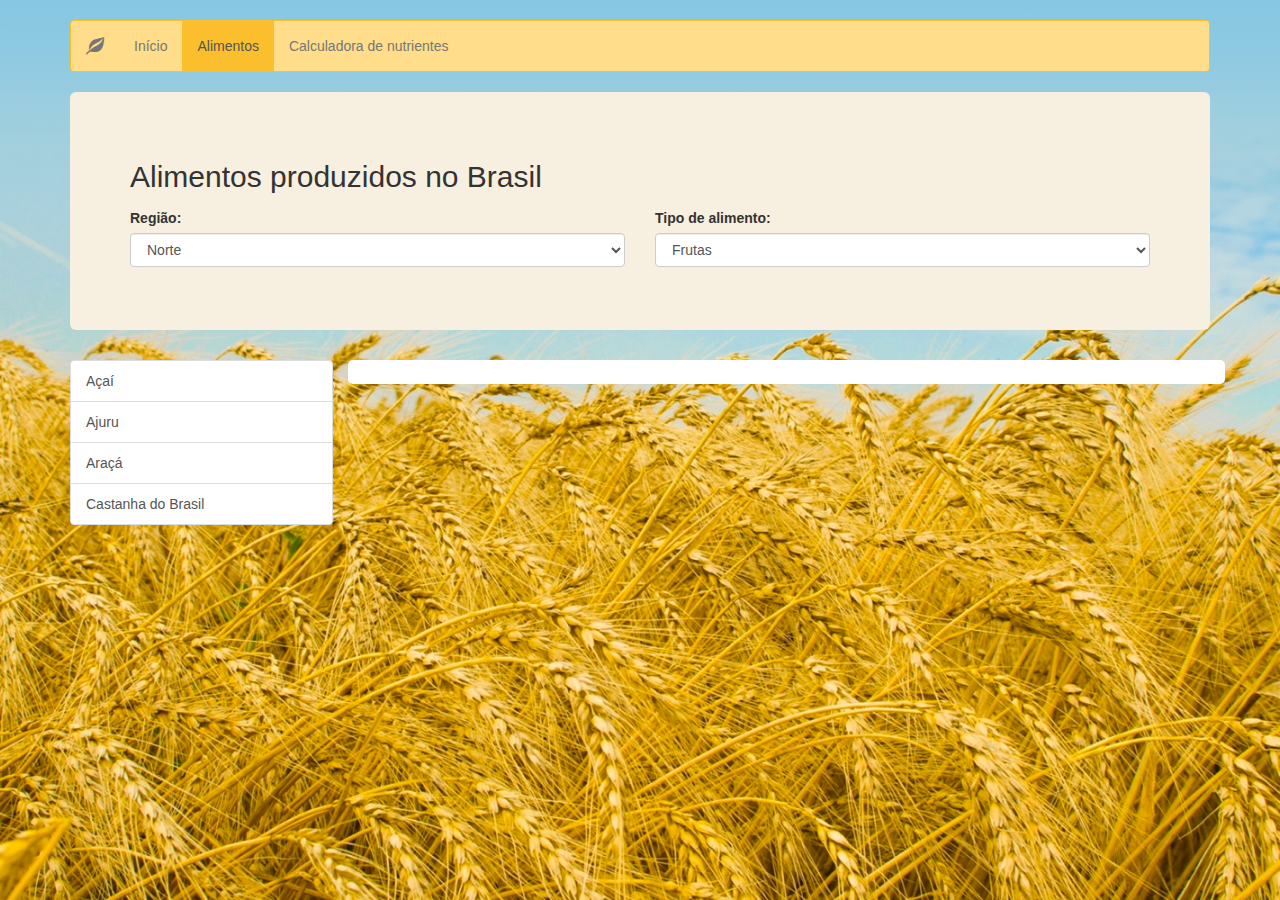
==== alimentos.html @ a17764c5 "merge" ====
<!DOCTYPE html>
<html>
  <head>
    <meta charset="utf-8">
    <meta http-equiv="X-UA-Compatible" content="IE=edge">
    <meta name="viewport" content="width=device-width, initial-scale=1">
    <!-- The above 3 meta tags *must* come first in the head; any other head content must come *after* these tags -->
    <title>IHC</title>
    <!-- Bootstrap -->
    <link href="css/bootstrap.min.css" rel="stylesheet">
    <!-- Custom -->
    <link href="css/theme.css" rel="stylesheet">
    <!-- HTML5 shim and Respond.js for IE8 support of HTML5 elements and media queries -->
    <!-- WARNING: Respond.js doesn't work if you view the page via file:// -->
    <!--[if lt IE 9]>
      <script src="https://oss.maxcdn.com/html5shiv/3.7.3/html5shiv.min.js"></script>
      <script src="https://oss.maxcdn.com/respond/1.4.2/respond.min.js"></script>
    <![endif]-->
  </head>
  <body>
    <div class="container">
      <!-- Static navbar -->
      <nav class="navbar navbar-default">
        <div class="container-fluid">
          <div class="navbar-header">
            <button type="button" class="navbar-toggle collapsed" data-toggle="collapse" data-target="#navbar" aria-expanded="false" aria-controls="navbar">
              <span class="sr-only">Toggle navigation</span>
              <span class="icon-bar"></span>
              <span class="icon-bar"></span>
              <span class="icon-bar"></span>
            </button>
            <a class="navbar-brand" href="index.html"><span class="glyphicon glyphicon-leaf" aria-hidden="true"></span></a>
          </div>
          <div id="navbar" class="navbar-collapse collapse">
            <ul class="nav navbar-nav">
              <li><a href="index.html">Início</a></li>
              <li class="active"><a href="alimentos.html">Alimentos</a></li>
              <li><a class="active" href="calculadora.html">Calculadora de nutrientes</a></li>
            </ul>
          </div>
        </div>
      </nav>
      <div class="jumbotron">
        <h2>Alimentos produzidos no Brasil</h2>
        <p></p>
        <div class="row">
          <div class="col-md-6">
            <div class="form-group">
              <label for="regiao">Região:</label>
              <select class="form-control" id="regiao">
                <option value="norte">Norte</option>
                <option value="nordeste">Nordeste</option>
                <option value="sudeste">Sudeste</option>
                <option value="sul">Sul</option>
                <option value="centrooeste">Centro Oeste</option>
              </select>
            </div>
          </div>
          <div class="col-md-6">
            <div class="form-group">
              <label for="tipo">Tipo de alimento:</label>
              <select class="form-control" id="tipo">
                <option value="frutas">Frutas</option>
                <option value="hortaliças">Hotaliças</option>
                <option value="leguminosas">Leguminosas</option>
                <option value="tuberculos">Tubérculos</option>
              </select>
            </div>
          </div>
        </div>
      </div>
      <div id="list-container">
        <div class="row">
          <div class="col-md-3">
            <div class="list-group scrollable-list" id="lista">
            </div>
          </div>
          <div class="col-md-9 table-responsive">
            <h2 id="nome"></h2>
            <h4 id="origem"></h4>
            <p id="descricao"></p>
            <table id="informacao-nutricional" class="table">
              <tr>
                <th colspan="13">Análise química em g/100g</th>
              </tr>
              <tr>
                <td>Eng</td>
                <td>Ptn</td>
                <td>Lip</td>
                <td>Carb</td>
                <td>Fib</td>
                <td>Cál</td>
                <td>Fós</td>
                <td>Fer</td>
                <td>Ret</td>
                <td>Vit B1</td>
                <td>Vit B2</td>
                <td>Ncn</td>
                <td>Vit C</td>
              </tr>
              <tr>
                <td id="energia"></td>
                <td id="ptn"></td>
                <td id="lip"></td>
                <td id="carb"></td>
                <td id="fibra"></td>
                <td id="calcio"></td>
                <td id="fosforo"></td>
                <td id="ferro"></td>
                <td id="retinol"></td>
                <td id="b1"></td>
                <td id="b2"></td>
                <td id="niacina"></td>
                <td id="c"></td>
              </tr>
            </table>

            <table class="table table-condensed" id="legenda">
              <tr>
                <th colspan="2">Legenda</th>
              </tr>
              <tr>
                <td>Eng</td><td>Energia (kcal)</td>
              </tr>
              <tr>
                <td>Ptn</td><td>Proteínas (g)</td>
              </tr>
              <tr>
                <td>Lip</td><td>Lipídios (g)</td>
              </tr>
              <tr>
                <td>Carb</td><td>Carboidratos (g)</td>
              </tr>
              <tr>
                <td>Fib</td><td>Fibras (g)</td>
              </tr>
              <tr>
                <td>Cál</td><td>Cálcio (mg)</td>
              </tr>
              <tr>
                <td>Fós</td><td>Fósforo (mg)</td>
              </tr>
              <tr>
                <td>Fer</td><td>Ferro (mg)</td>
              </tr>
              <tr>
                <td>Ret</td><td>Retinol (mcg)</td>
              </tr>
              <tr>
                <td>Vit B1</td><td>Vitamina B1 (mg)</td>
              </tr>
              <tr>
                <td>Vit B2</td><td>Vitamina B2 (mg)</td>
              </tr>
              <tr>
                <td>Ncn</td><td>Niacina (mg)</td>
              </tr>
              <tr>
                <td>Vit C</td><td>Vitamina C (mg)</td>
              </tr>
            </table>
          </div>
        </div>
      </div>
    </div>

    <!-- jQuery (necessary for Bootstrap's JavaScript plugins) -->
    <script src="js/jquery.min.js"></script>
    <!-- Include all compiled plugins (below), or include individual files as needed -->
    <script src="js/bootstrap.min.js"></script>
    <!-- informações dos alimentos -->
    <script src="js/alimentos.js"></script>
    <!-- Custom -->
    <script src="js/main.js"></script>
  </body>
</html>
---- css/theme.css ----
/* CSS aqui. */

body {
  padding-top: 20px;
  padding-bottom: 20px;
  background: #8ac7e2 url('../images/bg.png') no-repeat bottom center fixed;
  -webkit-background-size: cover;
  -moz-background-size: cover;
  -o-background-size: cover;
  background-size: cover;
}

.navbar {
  margin-bottom: 20px;
}

#informacao-nutricional, #legenda {
  display: none;
}

.jumbotron {
  background: #f7efdf;
}

.col-md-9 {
  background: rgba(255, 255, 255, 1);
  border-radius: 5px;
  border: 2px solid #fff;
}

.navbar-default {
  background-color: #ffdd8a;
  border-color: #fbbf2e;
}
.navbar-default .navbar-nav>.active>a, .navbar-default .navbar-nav>.active>a:focus, .navbar-default .navbar-nav>.active>a:hover {
  background-color: #fbbf2e;
}

#legenda {
  max-width: 200px;
  font-size: smaller;
}

.scrollable-list{
	height: auto;
    max-height: 60vh;
    overflow-x: hidden;
}
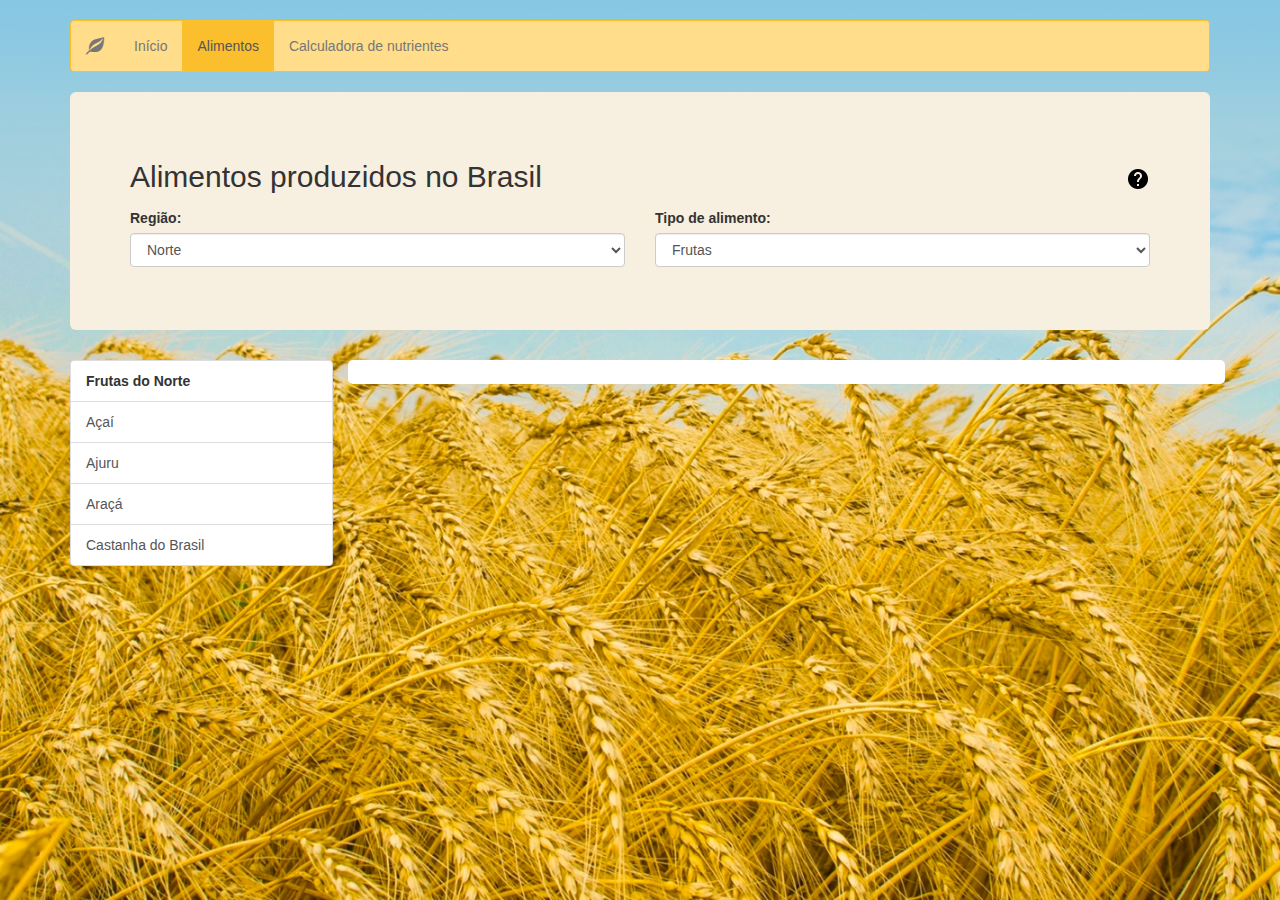
==== commit 963af16a: "Texto da Lista e Tooltip" ====
--- a/alimentos.html
+++ b/alimentos.html
@@ -1,176 +1,182 @@
 <!DOCTYPE html>
 <html>
-  <head>
-    <meta charset="utf-8">
-    <meta http-equiv="X-UA-Compatible" content="IE=edge">
-    <meta name="viewport" content="width=device-width, initial-scale=1">
-    <!-- The above 3 meta tags *must* come first in the head; any other head content must come *after* these tags -->
-    <title>IHC</title>
-    <!-- Bootstrap -->
-    <link href="css/bootstrap.min.css" rel="stylesheet">
-    <!-- Custom -->
-    <link href="css/theme.css" rel="stylesheet">
-    <!-- HTML5 shim and Respond.js for IE8 support of HTML5 elements and media queries -->
-    <!-- WARNING: Respond.js doesn't work if you view the page via file:// -->
+<head>
+  <meta charset="utf-8">
+  <meta http-equiv="X-UA-Compatible" content="IE=edge">
+  <meta name="viewport" content="width=device-width, initial-scale=1">
+  <!-- The above 3 meta tags *must* come first in the head; any other head content must come *after* these tags -->
+  <title>NutriCalc</title>
+  <!-- Bootstrap -->
+  <link href="css/bootstrap.min.css" rel="stylesheet">
+  <!-- Custom -->
+  <link href="css/theme.css" rel="stylesheet">
+  <!-- HTML5 shim and Respond.js for IE8 support of HTML5 elements and media queries -->
+  <!-- WARNING: Respond.js doesn't work if you view the page via file:// -->
     <!--[if lt IE 9]>
       <script src="https://oss.maxcdn.com/html5shiv/3.7.3/html5shiv.min.js"></script>
       <script src="https://oss.maxcdn.com/respond/1.4.2/respond.min.js"></script>
-    <![endif]-->
-  </head>
-  <body>
-    <div class="container">
-      <!-- Static navbar -->
-      <nav class="navbar navbar-default">
-        <div class="container-fluid">
-          <div class="navbar-header">
-            <button type="button" class="navbar-toggle collapsed" data-toggle="collapse" data-target="#navbar" aria-expanded="false" aria-controls="navbar">
-              <span class="sr-only">Toggle navigation</span>
-              <span class="icon-bar"></span>
-              <span class="icon-bar"></span>
-              <span class="icon-bar"></span>
-            </button>
-            <a class="navbar-brand" href="index.html"><span class="glyphicon glyphicon-leaf" aria-hidden="true"></span></a>
+      <![endif]-->
+    </head>
+    <body>
+      <div class="container">
+        <!-- Static navbar -->
+        <nav class="navbar navbar-default">
+          <div class="container-fluid">
+            <div class="navbar-header">
+              <button type="button" class="navbar-toggle collapsed" data-toggle="collapse" data-target="#navbar" aria-expanded="false" aria-controls="navbar">
+                <span class="sr-only">Toggle navigation</span>
+                <span class="icon-bar"></span>
+                <span class="icon-bar"></span>
+                <span class="icon-bar"></span>
+              </button>
+              <a class="navbar-brand" href="index.html"><span class="glyphicon glyphicon-leaf" aria-hidden="true"></span></a>
+            </div>
+            <div id="navbar" class="navbar-collapse collapse">
+              <ul class="nav navbar-nav">
+                <li><a href="index.html">Início</a></li>
+                <li class="active"><a href="alimentos.html">Alimentos</a></li>
+                <li><a class="active" href="calculadora.html">Calculadora de nutrientes</a></li>
+              </ul>
+            </div>
           </div>
-          <div id="navbar" class="navbar-collapse collapse">
-            <ul class="nav navbar-nav">
-              <li><a href="index.html">Início</a></li>
-              <li class="active"><a href="alimentos.html">Alimentos</a></li>
-              <li><a class="active" href="calculadora.html">Calculadora de nutrientes</a></li>
-            </ul>
+        </nav>
+        <div class="jumbotron">
+        <h2>Alimentos produzidos no Brasil <a href="#" data-toggle="tooltip" data-placement="left" title="Primeiro selecione a Região desejada e em seguida o Tipo de Alimento para exibição." id="helpIcon"><img src="images/help.png"></a></h2>
+          <p></p>
+          <div class="row">
+            <div class="col-md-6">
+              <div class="form-group">
+                <label for="regiao">Região:</label>
+                <select class="form-control" id="regiao">
+                  <option value="norte">Norte</option>
+                  <option value="nordeste">Nordeste</option>
+                  <option value="sudeste">Sudeste</option>
+                  <option value="sul">Sul</option>
+                  <option value="centrooeste">Centro Oeste</option>
+                </select>
+              </div>
+            </div>
+            <div class="col-md-6">
+              <div class="form-group">
+                <label for="tipo">Tipo de alimento:</label>
+                <select class="form-control" id="tipo">
+                  <option value="frutas">Frutas</option>
+                  <option value="hortaliças">Hortaliças</option>
+                  <option value="leguminosas">Leguminosas</option>
+                  <option value="tuberculos">Tubérculos</option>
+                </select>
+              </div>
+            </div>
           </div>
         </div>
-      </nav>
-      <div class="jumbotron">
-        <h2>Alimentos produzidos no Brasil</h2>
-        <p></p>
-        <div class="row">
-          <div class="col-md-6">
-            <div class="form-group">
-              <label for="regiao">Região:</label>
-              <select class="form-control" id="regiao">
-                <option value="norte">Norte</option>
-                <option value="nordeste">Nordeste</option>
-                <option value="sudeste">Sudeste</option>
-                <option value="sul">Sul</option>
-                <option value="centrooeste">Centro Oeste</option>
-              </select>
+        <div id="list-container">
+          <div class="row">
+            <div class="col-md-3">
+              <div class="list-group scrollable-list" id="lista">
+              </div>
             </div>
-          </div>
-          <div class="col-md-6">
-            <div class="form-group">
-              <label for="tipo">Tipo de alimento:</label>
-              <select class="form-control" id="tipo">
-                <option value="frutas">Frutas</option>
-                <option value="hortaliças">Hotaliças</option>
-                <option value="leguminosas">Leguminosas</option>
-                <option value="tuberculos">Tubérculos</option>
-              </select>
+            <div class="col-md-9 table-responsive">
+              <h2 id="nome"></h2>
+              <h4 id="origem"></h4>
+              <p id="descricao"></p>
+              <table id="informacao-nutricional" class="table">
+                <tr>
+                  <th colspan="13">Análise química em g/100g</th>
+                </tr>
+                <tr>
+                  <td>Eng</td>
+                  <td>Ptn</td>
+                  <td>Lip</td>
+                  <td>Carb</td>
+                  <td>Fib</td>
+                  <td>Cál</td>
+                  <td>Fós</td>
+                  <td>Fer</td>
+                  <td>Ret</td>
+                  <td>Vit B1</td>
+                  <td>Vit B2</td>
+                  <td>Ncn</td>
+                  <td>Vit C</td>
+                </tr>
+                <tr>
+                  <td id="energia"></td>
+                  <td id="ptn"></td>
+                  <td id="lip"></td>
+                  <td id="carb"></td>
+                  <td id="fibra"></td>
+                  <td id="calcio"></td>
+                  <td id="fosforo"></td>
+                  <td id="ferro"></td>
+                  <td id="retinol"></td>
+                  <td id="b1"></td>
+                  <td id="b2"></td>
+                  <td id="niacina"></td>
+                  <td id="c"></td>
+                </tr>
+              </table>
+
+              <table class="table table-condensed" id="legenda">
+                <tr>
+                  <th colspan="2">Legenda</th>
+                </tr>
+                <tr>
+                  <td>Eng</td><td>Energia (kcal)</td>
+                </tr>
+                <tr>
+                  <td>Ptn</td><td>Proteínas (g)</td>
+                </tr>
+                <tr>
+                  <td>Lip</td><td>Lipídios (g)</td>
+                </tr>
+                <tr>
+                  <td>Carb</td><td>Carboidratos (g)</td>
+                </tr>
+                <tr>
+                  <td>Fib</td><td>Fibras (g)</td>
+                </tr>
+                <tr>
+                  <td>Cál</td><td>Cálcio (mg)</td>
+                </tr>
+                <tr>
+                  <td>Fós</td><td>Fósforo (mg)</td>
+                </tr>
+                <tr>
+                  <td>Fer</td><td>Ferro (mg)</td>
+                </tr>
+                <tr>
+                  <td>Ret</td><td>Retinol (mcg)</td>
+                </tr>
+                <tr>
+                  <td>Vit B1</td><td>Vitamina B1 (mg)</td>
+                </tr>
+                <tr>
+                  <td>Vit B2</td><td>Vitamina B2 (mg)</td>
+                </tr>
+                <tr>
+                  <td>Ncn</td><td>Niacina (mg)</td>
+                </tr>
+                <tr>
+                  <td>Vit C</td><td>Vitamina C (mg)</td>
+                </tr>
+              </table>
             </div>
           </div>
         </div>
       </div>
-      <div id="list-container">
-        <div class="row">
-          <div class="col-md-3">
-            <div class="list-group scrollable-list" id="lista">
-            </div>
-          </div>
-          <div class="col-md-9 table-responsive">
-            <h2 id="nome"></h2>
-            <h4 id="origem"></h4>
-            <p id="descricao"></p>
-            <table id="informacao-nutricional" class="table">
-              <tr>
-                <th colspan="13">Análise química em g/100g</th>
-              </tr>
-              <tr>
-                <td>Eng</td>
-                <td>Ptn</td>
-                <td>Lip</td>
-                <td>Carb</td>
-                <td>Fib</td>
-                <td>Cál</td>
-                <td>Fós</td>
-                <td>Fer</td>
-                <td>Ret</td>
-                <td>Vit B1</td>
-                <td>Vit B2</td>
-                <td>Ncn</td>
-                <td>Vit C</td>
-              </tr>
-              <tr>
-                <td id="energia"></td>
-                <td id="ptn"></td>
-                <td id="lip"></td>
-                <td id="carb"></td>
-                <td id="fibra"></td>
-                <td id="calcio"></td>
-                <td id="fosforo"></td>
-                <td id="ferro"></td>
-                <td id="retinol"></td>
-                <td id="b1"></td>
-                <td id="b2"></td>
-                <td id="niacina"></td>
-                <td id="c"></td>
-              </tr>
-            </table>
 
-            <table class="table table-condensed" id="legenda">
-              <tr>
-                <th colspan="2">Legenda</th>
-              </tr>
-              <tr>
-                <td>Eng</td><td>Energia (kcal)</td>
-              </tr>
-              <tr>
-                <td>Ptn</td><td>Proteínas (g)</td>
-              </tr>
-              <tr>
-                <td>Lip</td><td>Lipídios (g)</td>
-              </tr>
-              <tr>
-                <td>Carb</td><td>Carboidratos (g)</td>
-              </tr>
-              <tr>
-                <td>Fib</td><td>Fibras (g)</td>
-              </tr>
-              <tr>
-                <td>Cál</td><td>Cálcio (mg)</td>
-              </tr>
-              <tr>
-                <td>Fós</td><td>Fósforo (mg)</td>
-              </tr>
-              <tr>
-                <td>Fer</td><td>Ferro (mg)</td>
-              </tr>
-              <tr>
-                <td>Ret</td><td>Retinol (mcg)</td>
-              </tr>
-              <tr>
-                <td>Vit B1</td><td>Vitamina B1 (mg)</td>
-              </tr>
-              <tr>
-                <td>Vit B2</td><td>Vitamina B2 (mg)</td>
-              </tr>
-              <tr>
-                <td>Ncn</td><td>Niacina (mg)</td>
-              </tr>
-              <tr>
-                <td>Vit C</td><td>Vitamina C (mg)</td>
-              </tr>
-            </table>
-          </div>
-        </div>
-      </div>
-    </div>
+      <!-- jQuery (necessary for Bootstrap's JavaScript plugins) -->
+      <script src="js/jquery.min.js"></script>
+      <!-- Include all compiled plugins (below), or include individual files as needed -->
+      <script src="js/bootstrap.min.js"></script>
+      <!-- informações dos alimentos -->
+      <script src="js/alimentos.js"></script>
+      <!-- Custom -->
+      <script src="js/main.js"></script>
+      <script>
+        $(document).ready(function(){
+          $('[data-toggle="tooltip"]').tooltip(); 
+        });
+      </script>
 
-    <!-- jQuery (necessary for Bootstrap's JavaScript plugins) -->
-    <script src="js/jquery.min.js"></script>
-    <!-- Include all compiled plugins (below), or include individual files as needed -->
-    <script src="js/bootstrap.min.js"></script>
-    <!-- informações dos alimentos -->
-    <script src="js/alimentos.js"></script>
-    <!-- Custom -->
-    <script src="js/main.js"></script>
-  </body>
-</html>
+    </body>
+    </html>
--- a/css/theme.css
+++ b/css/theme.css
@@ -46,3 +46,12 @@
     max-height: 60vh;
     overflow-x: hidden;
 }
+
+#helpIcon{
+  float: right;
+}
+
+.tooltip{
+  font-size: 15px !important;
+  background: #000 !important;
+}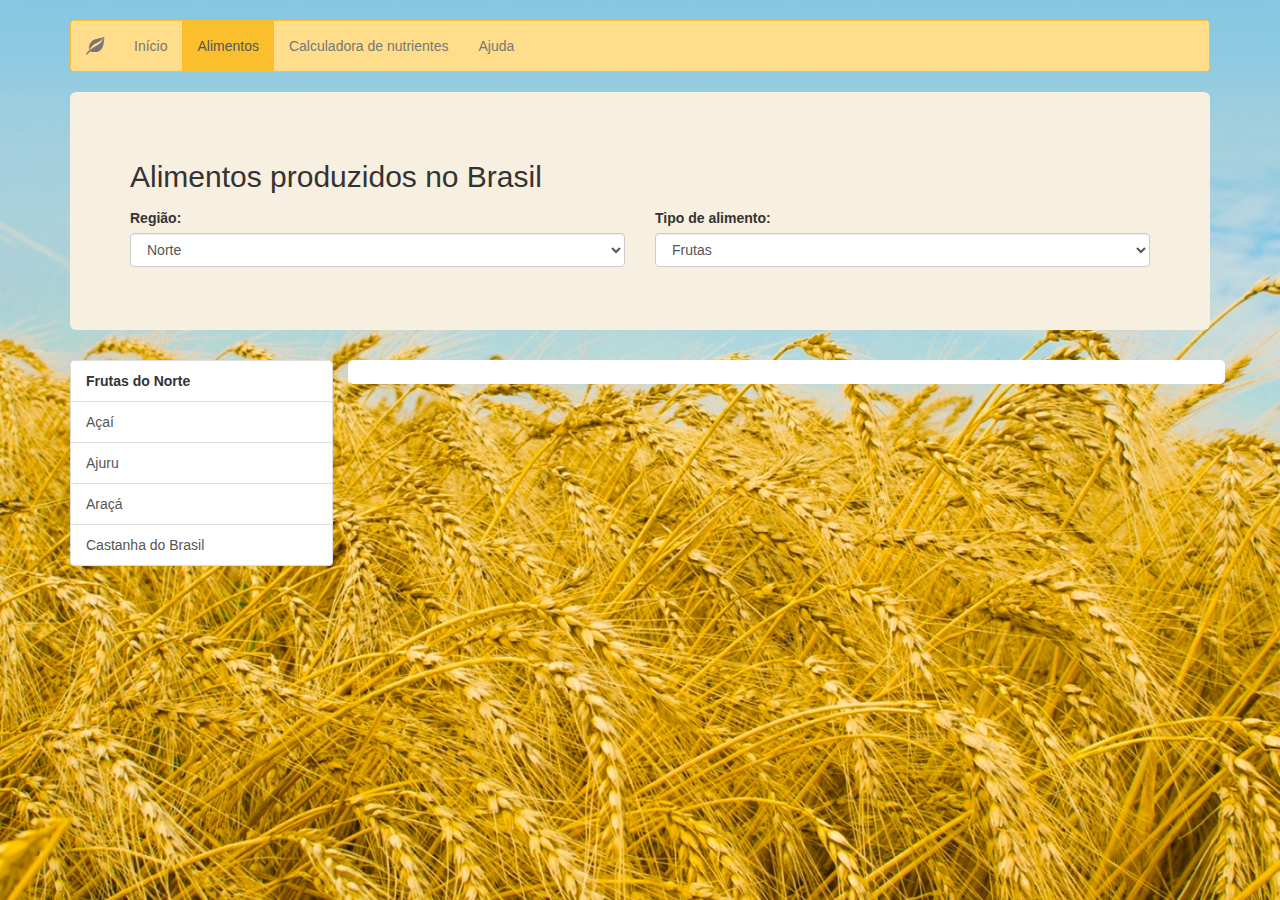
==== commit 1760d344: "help" ====
--- a/alimentos.html
+++ b/alimentos.html
@@ -1,182 +1,196 @@
 <!DOCTYPE html>
 <html>
-<head>
-  <meta charset="utf-8">
-  <meta http-equiv="X-UA-Compatible" content="IE=edge">
-  <meta name="viewport" content="width=device-width, initial-scale=1">
-  <!-- The above 3 meta tags *must* come first in the head; any other head content must come *after* these tags -->
-  <title>NutriCalc</title>
-  <!-- Bootstrap -->
-  <link href="css/bootstrap.min.css" rel="stylesheet">
-  <!-- Custom -->
-  <link href="css/theme.css" rel="stylesheet">
-  <!-- HTML5 shim and Respond.js for IE8 support of HTML5 elements and media queries -->
-  <!-- WARNING: Respond.js doesn't work if you view the page via file:// -->
+  <head>
+    <meta charset="utf-8">
+    <meta http-equiv="X-UA-Compatible" content="IE=edge">
+    <meta name="viewport" content="width=device-width, initial-scale=1">
+    <!-- The above 3 meta tags *must* come first in the head; any other head content must come *after* these tags -->
+    <title>NutriCalc</title>
+    <!-- Bootstrap -->
+    <link href="css/bootstrap.min.css" rel="stylesheet">
+    <!-- Custom -->
+    <link href="css/theme.css" rel="stylesheet">
+    <!-- HTML5 shim and Respond.js for IE8 support of HTML5 elements and media queries -->
+    <!-- WARNING: Respond.js doesn't work if you view the page via file:// -->
     <!--[if lt IE 9]>
       <script src="https://oss.maxcdn.com/html5shiv/3.7.3/html5shiv.min.js"></script>
       <script src="https://oss.maxcdn.com/respond/1.4.2/respond.min.js"></script>
-      <![endif]-->
-    </head>
-    <body>
-      <div class="container">
-        <!-- Static navbar -->
-        <nav class="navbar navbar-default">
-          <div class="container-fluid">
-            <div class="navbar-header">
-              <button type="button" class="navbar-toggle collapsed" data-toggle="collapse" data-target="#navbar" aria-expanded="false" aria-controls="navbar">
-                <span class="sr-only">Toggle navigation</span>
-                <span class="icon-bar"></span>
-                <span class="icon-bar"></span>
-                <span class="icon-bar"></span>
-              </button>
-              <a class="navbar-brand" href="index.html"><span class="glyphicon glyphicon-leaf" aria-hidden="true"></span></a>
-            </div>
-            <div id="navbar" class="navbar-collapse collapse">
-              <ul class="nav navbar-nav">
-                <li><a href="index.html">Início</a></li>
-                <li class="active"><a href="alimentos.html">Alimentos</a></li>
-                <li><a class="active" href="calculadora.html">Calculadora de nutrientes</a></li>
-              </ul>
+    <![endif]-->
+  </head>
+  <body>
+    <div class="container">
+      <!-- Static navbar -->
+      <nav class="navbar navbar-default">
+        <div class="container-fluid">
+          <div class="navbar-header">
+            <button type="button" class="navbar-toggle collapsed" data-toggle="collapse" data-target="#navbar" aria-expanded="false" aria-controls="navbar">
+              <span class="sr-only">Toggle navigation</span>
+              <span class="icon-bar"></span>
+              <span class="icon-bar"></span>
+              <span class="icon-bar"></span>
+            </button>
+            <a class="navbar-brand" href="index.html"><span class="glyphicon glyphicon-leaf" aria-hidden="true"></span></a>
+          </div>
+          <div id="navbar" class="navbar-collapse collapse">
+            <ul class="nav navbar-nav">
+              <li><a href="index.html">Início</a></li>
+              <li class="active"><a href="alimentos.html">Alimentos</a></li>
+              <li><a class="active" href="calculadora.html">Calculadora de nutrientes</a></li>
+			  <li><a  href="#" data-toggle="modal" data-target="#myModal">Ajuda</a></li>
+            </ul>
+          </div>
+        </div>
+      </nav>
+      <div class="jumbotron">
+        <h2>Alimentos produzidos no Brasil</h2>
+        <p></p>
+        <div class="row">
+          <div class="col-md-6">
+            <div class="form-group">
+              <label for="regiao">Região:</label>
+              <select class="form-control" id="regiao">
+                <option value="norte">Norte</option>
+                <option value="nordeste">Nordeste</option>
+                <option value="sudeste">Sudeste</option>
+                <option value="sul">Sul</option>
+                <option value="centrooeste">Centro Oeste</option>
+              </select>
             </div>
           </div>
-        </nav>
-        <div class="jumbotron">
-        <h2>Alimentos produzidos no Brasil <a href="#" data-toggle="tooltip" data-placement="left" title="Primeiro selecione a Região desejada e em seguida o Tipo de Alimento para exibição." id="helpIcon"><img src="images/help.png"></a></h2>
-          <p></p>
-          <div class="row">
-            <div class="col-md-6">
-              <div class="form-group">
-                <label for="regiao">Região:</label>
-                <select class="form-control" id="regiao">
-                  <option value="norte">Norte</option>
-                  <option value="nordeste">Nordeste</option>
-                  <option value="sudeste">Sudeste</option>
-                  <option value="sul">Sul</option>
-                  <option value="centrooeste">Centro Oeste</option>
-                </select>
-              </div>
-            </div>
-            <div class="col-md-6">
-              <div class="form-group">
-                <label for="tipo">Tipo de alimento:</label>
-                <select class="form-control" id="tipo">
-                  <option value="frutas">Frutas</option>
-                  <option value="hortaliças">Hortaliças</option>
-                  <option value="leguminosas">Leguminosas</option>
-                  <option value="tuberculos">Tubérculos</option>
-                </select>
-              </div>
-            </div>
-          </div>
-        </div>
-        <div id="list-container">
-          <div class="row">
-            <div class="col-md-3">
-              <div class="list-group scrollable-list" id="lista">
-              </div>
-            </div>
-            <div class="col-md-9 table-responsive">
-              <h2 id="nome"></h2>
-              <h4 id="origem"></h4>
-              <p id="descricao"></p>
-              <table id="informacao-nutricional" class="table">
-                <tr>
-                  <th colspan="13">Análise química em g/100g</th>
-                </tr>
-                <tr>
-                  <td>Eng</td>
-                  <td>Ptn</td>
-                  <td>Lip</td>
-                  <td>Carb</td>
-                  <td>Fib</td>
-                  <td>Cál</td>
-                  <td>Fós</td>
-                  <td>Fer</td>
-                  <td>Ret</td>
-                  <td>Vit B1</td>
-                  <td>Vit B2</td>
-                  <td>Ncn</td>
-                  <td>Vit C</td>
-                </tr>
-                <tr>
-                  <td id="energia"></td>
-                  <td id="ptn"></td>
-                  <td id="lip"></td>
-                  <td id="carb"></td>
-                  <td id="fibra"></td>
-                  <td id="calcio"></td>
-                  <td id="fosforo"></td>
-                  <td id="ferro"></td>
-                  <td id="retinol"></td>
-                  <td id="b1"></td>
-                  <td id="b2"></td>
-                  <td id="niacina"></td>
-                  <td id="c"></td>
-                </tr>
-              </table>
-
-              <table class="table table-condensed" id="legenda">
-                <tr>
-                  <th colspan="2">Legenda</th>
-                </tr>
-                <tr>
-                  <td>Eng</td><td>Energia (kcal)</td>
-                </tr>
-                <tr>
-                  <td>Ptn</td><td>Proteínas (g)</td>
-                </tr>
-                <tr>
-                  <td>Lip</td><td>Lipídios (g)</td>
-                </tr>
-                <tr>
-                  <td>Carb</td><td>Carboidratos (g)</td>
-                </tr>
-                <tr>
-                  <td>Fib</td><td>Fibras (g)</td>
-                </tr>
-                <tr>
-                  <td>Cál</td><td>Cálcio (mg)</td>
-                </tr>
-                <tr>
-                  <td>Fós</td><td>Fósforo (mg)</td>
-                </tr>
-                <tr>
-                  <td>Fer</td><td>Ferro (mg)</td>
-                </tr>
-                <tr>
-                  <td>Ret</td><td>Retinol (mcg)</td>
-                </tr>
-                <tr>
-                  <td>Vit B1</td><td>Vitamina B1 (mg)</td>
-                </tr>
-                <tr>
-                  <td>Vit B2</td><td>Vitamina B2 (mg)</td>
-                </tr>
-                <tr>
-                  <td>Ncn</td><td>Niacina (mg)</td>
-                </tr>
-                <tr>
-                  <td>Vit C</td><td>Vitamina C (mg)</td>
-                </tr>
-              </table>
+          <div class="col-md-6">
+            <div class="form-group">
+              <label for="tipo">Tipo de alimento:</label>
+              <select class="form-control" id="tipo">
+                <option value="frutas">Frutas</option>
+                <option value="hortaliças">Hortaliças</option>
+                <option value="leguminosas">Leguminosas</option>
+                <option value="tuberculos">Tubérculos</option>
+              </select>
             </div>
           </div>
         </div>
       </div>
+      <div id="list-container">
+        <div class="row">
+          <div class="col-md-3">
+            <div class="list-group scrollable-list" id="lista">
+            </div>
+          </div>
+          <div class="col-md-9 table-responsive">
+            <h2 id="nome"></h2>
+            <h4 id="origem"></h4>
+            <p id="descricao"></p>
+            <table id="informacao-nutricional" class="table">
+              <tr>
+                <th colspan="13">Análise química em g/100g</th>
+              </tr>
+              <tr>
+                <td>Eng</td>
+                <td>Ptn</td>
+                <td>Lip</td>
+                <td>Carb</td>
+                <td>Fib</td>
+                <td>Cál</td>
+                <td>Fós</td>
+                <td>Fer</td>
+                <td>Ret</td>
+                <td>Vit B1</td>
+                <td>Vit B2</td>
+                <td>Ncn</td>
+                <td>Vit C</td>
+              </tr>
+              <tr>
+                <td id="energia"></td>
+                <td id="ptn"></td>
+                <td id="lip"></td>
+                <td id="carb"></td>
+                <td id="fibra"></td>
+                <td id="calcio"></td>
+                <td id="fosforo"></td>
+                <td id="ferro"></td>
+                <td id="retinol"></td>
+                <td id="b1"></td>
+                <td id="b2"></td>
+                <td id="niacina"></td>
+                <td id="c"></td>
+              </tr>
+            </table>
 
-      <!-- jQuery (necessary for Bootstrap's JavaScript plugins) -->
-      <script src="js/jquery.min.js"></script>
-      <!-- Include all compiled plugins (below), or include individual files as needed -->
-      <script src="js/bootstrap.min.js"></script>
-      <!-- informações dos alimentos -->
-      <script src="js/alimentos.js"></script>
-      <!-- Custom -->
-      <script src="js/main.js"></script>
-      <script>
-        $(document).ready(function(){
-          $('[data-toggle="tooltip"]').tooltip(); 
-        });
-      </script>
+            <table class="table table-condensed" id="legenda">
+              <tr>
+                <th colspan="2">Legenda</th>
+              </tr>
+              <tr>
+                <td>Eng</td><td>Energia (kcal)</td>
+              </tr>
+              <tr>
+                <td>Ptn</td><td>Proteínas (g)</td>
+              </tr>
+              <tr>
+                <td>Lip</td><td>Lipídios (g)</td>
+              </tr>
+              <tr>
+                <td>Carb</td><td>Carboidratos (g)</td>
+              </tr>
+              <tr>
+                <td>Fib</td><td>Fibras (g)</td>
+              </tr>
+              <tr>
+                <td>Cál</td><td>Cálcio (mg)</td>
+              </tr>
+              <tr>
+                <td>Fós</td><td>Fósforo (mg)</td>
+              </tr>
+              <tr>
+                <td>Fer</td><td>Ferro (mg)</td>
+              </tr>
+              <tr>
+                <td>Ret</td><td>Retinol (mcg)</td>
+              </tr>
+              <tr>
+                <td>Vit B1</td><td>Vitamina B1 (mg)</td>
+              </tr>
+              <tr>
+                <td>Vit B2</td><td>Vitamina B2 (mg)</td>
+              </tr>
+              <tr>
+                <td>Ncn</td><td>Niacina (mg)</td>
+              </tr>
+              <tr>
+                <td>Vit C</td><td>Vitamina C (mg)</td>
+              </tr>
+            </table>
+          </div>
+        </div>
+      </div>
+    </div>
+	<!-- Modal -->
+<div id="myModal" class="modal fade" role="dialog">
+  <div class="modal-dialog">
 
-    </body>
-    </html>
+    <!-- Modal content-->
+    <div class="modal-content">
+      <div class="modal-header">
+        <button type="button" class="close" data-dismiss="modal">&times;</button>
+        <h4 class="modal-title">Ajuda</h4>
+      </div>
+      <div class="modal-body">
+        <p>Algum texto explicando o contexto da pagina.</p>
+      </div>
+      <div class="modal-footer">
+        <button type="button" class="btn btn-default" data-dismiss="modal">Fechar</button>
+      </div>
+    </div>
+
+  </div>
+</div>
+    <!-- jQuery (necessary for Bootstrap's JavaScript plugins) -->
+    <script src="js/jquery.min.js"></script>
+    <!-- Include all compiled plugins (below), or include individual files as needed -->
+    <script src="js/bootstrap.min.js"></script>
+    <!-- informações dos alimentos -->
+    <script src="js/alimentos.js"></script>
+    <!-- Custom -->
+    <script src="js/main.js"></script>
+  </body>
+</html>
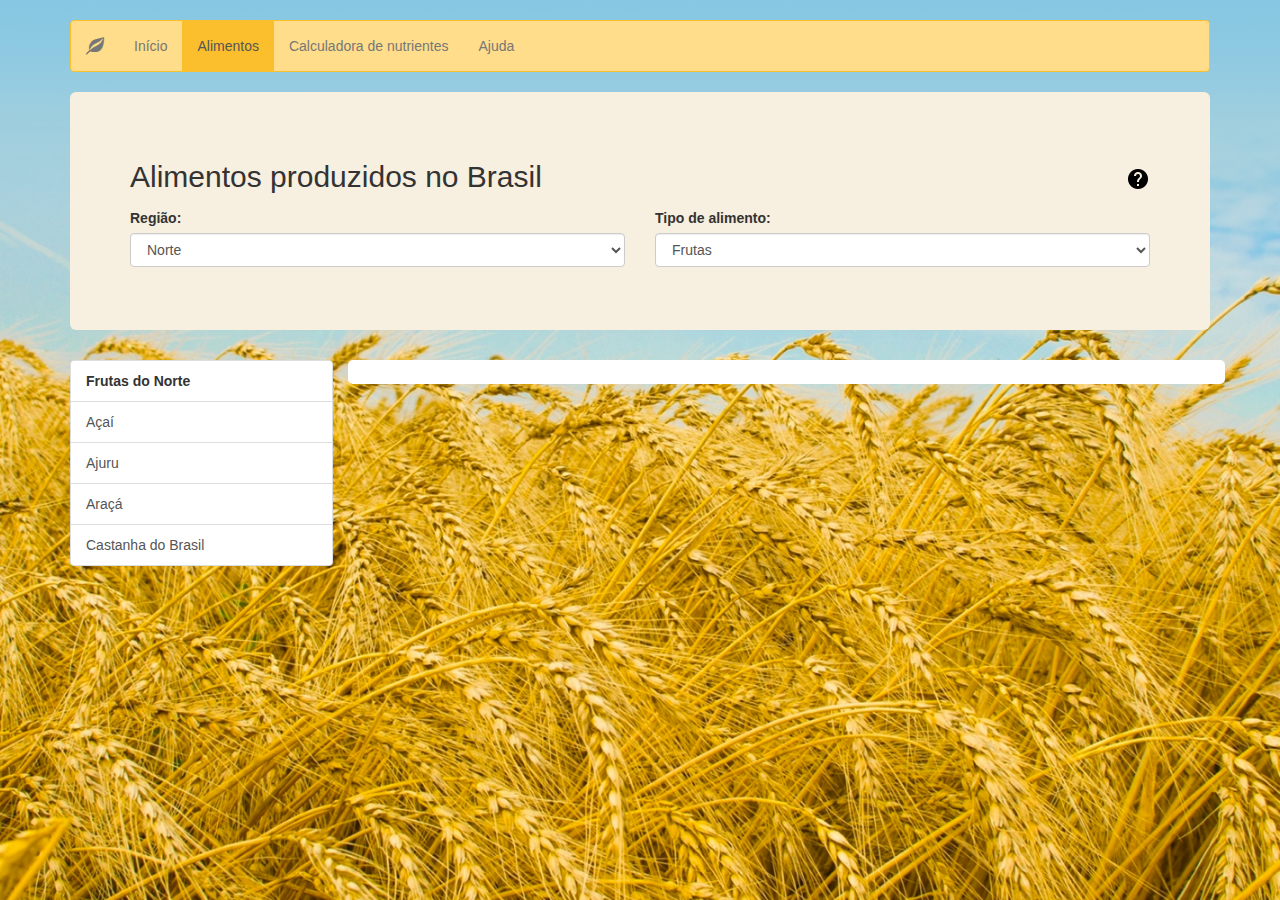
==== commit 2fb5ca31: "MERGE" ====
--- a/alimentos.html
+++ b/alimentos.html
@@ -1,168 +1,170 @@
 <!DOCTYPE html>
 <html>
-  <head>
-    <meta charset="utf-8">
-    <meta http-equiv="X-UA-Compatible" content="IE=edge">
-    <meta name="viewport" content="width=device-width, initial-scale=1">
-    <!-- The above 3 meta tags *must* come first in the head; any other head content must come *after* these tags -->
-    <title>NutriCalc</title>
-    <!-- Bootstrap -->
-    <link href="css/bootstrap.min.css" rel="stylesheet">
-    <!-- Custom -->
-    <link href="css/theme.css" rel="stylesheet">
-    <!-- HTML5 shim and Respond.js for IE8 support of HTML5 elements and media queries -->
-    <!-- WARNING: Respond.js doesn't work if you view the page via file:// -->
+<head>
+  <meta charset="utf-8">
+  <meta http-equiv="X-UA-Compatible" content="IE=edge">
+  <meta name="viewport" content="width=device-width, initial-scale=1">
+  <!-- The above 3 meta tags *must* come first in the head; any other head content must come *after* these tags -->
+  <title>NutriCalc</title>
+  <!-- Bootstrap -->
+  <link href="css/bootstrap.min.css" rel="stylesheet">
+  <!-- Custom -->
+  <link href="css/theme.css" rel="stylesheet">
+  <!-- HTML5 shim and Respond.js for IE8 support of HTML5 elements and media queries -->
+  <!-- WARNING: Respond.js doesn't work if you view the page via file:// -->
     <!--[if lt IE 9]>
       <script src="https://oss.maxcdn.com/html5shiv/3.7.3/html5shiv.min.js"></script>
       <script src="https://oss.maxcdn.com/respond/1.4.2/respond.min.js"></script>
-    <![endif]-->
-  </head>
-  <body>
-    <div class="container">
-      <!-- Static navbar -->
-      <nav class="navbar navbar-default">
-        <div class="container-fluid">
-          <div class="navbar-header">
-            <button type="button" class="navbar-toggle collapsed" data-toggle="collapse" data-target="#navbar" aria-expanded="false" aria-controls="navbar">
-              <span class="sr-only">Toggle navigation</span>
-              <span class="icon-bar"></span>
-              <span class="icon-bar"></span>
-              <span class="icon-bar"></span>
-            </button>
-            <a class="navbar-brand" href="index.html"><span class="glyphicon glyphicon-leaf" aria-hidden="true"></span></a>
+      <![endif]-->
+    </head>
+    <body>
+      <div class="container">
+        <!-- Static navbar -->
+        <nav class="navbar navbar-default">
+          <div class="container-fluid">
+            <div class="navbar-header">
+              <button type="button" class="navbar-toggle collapsed" data-toggle="collapse" data-target="#navbar" aria-expanded="false" aria-controls="navbar">
+                <span class="sr-only">Toggle navigation</span>
+                <span class="icon-bar"></span>
+                <span class="icon-bar"></span>
+                <span class="icon-bar"></span>
+              </button>
+              <a class="navbar-brand" href="index.html"><span class="glyphicon glyphicon-leaf" aria-hidden="true"></span></a>
+            </div>
+            <div id="navbar" class="navbar-collapse collapse">
+              <ul class="nav navbar-nav">
+                <li><a href="index.html">Início</a></li>
+                <li class="active"><a href="alimentos.html">Alimentos</a></li>
+                <li><a class="active" href="calculadora.html">Calculadora de nutrientes</a></li>
+				<li><a  href="#" data-toggle="modal" data-target="#myModal">Ajuda</a></li>
+              </ul>
+            </div>
           </div>
-          <div id="navbar" class="navbar-collapse collapse">
-            <ul class="nav navbar-nav">
-              <li><a href="index.html">Início</a></li>
-              <li class="active"><a href="alimentos.html">Alimentos</a></li>
-              <li><a class="active" href="calculadora.html">Calculadora de nutrientes</a></li>
-			  <li><a  href="#" data-toggle="modal" data-target="#myModal">Ajuda</a></li>
-            </ul>
+        </nav>
+        <div class="jumbotron">
+        <h2>Alimentos produzidos no Brasil <a href="#" data-toggle="tooltip" data-placement="left" title="Primeiro selecione a Região desejada e em seguida o Tipo de Alimento para exibição." id="helpIcon"><img src="images/help.png"></a></h2>
+          <p></p>
+          <div class="row">
+            <div class="col-md-6">
+              <div class="form-group">
+                <label for="regiao">Região:</label>
+                <select class="form-control" id="regiao">
+                  <option value="norte">Norte</option>
+                  <option value="nordeste">Nordeste</option>
+                  <option value="sudeste">Sudeste</option>
+                  <option value="sul">Sul</option>
+                  <option value="centrooeste">Centro Oeste</option>
+                </select>
+              </div>
+            </div>
+            <div class="col-md-6">
+              <div class="form-group">
+                <label for="tipo">Tipo de alimento:</label>
+                <select class="form-control" id="tipo">
+                  <option value="frutas">Frutas</option>
+                  <option value="hortaliças">Hortaliças</option>
+                  <option value="leguminosas">Leguminosas</option>
+                  <option value="tuberculos">Tubérculos</option>
+                </select>
+              </div>
+            </div>
           </div>
         </div>
-      </nav>
-      <div class="jumbotron">
-        <h2>Alimentos produzidos no Brasil</h2>
-        <p></p>
-        <div class="row">
-          <div class="col-md-6">
-            <div class="form-group">
-              <label for="regiao">Região:</label>
-              <select class="form-control" id="regiao">
-                <option value="norte">Norte</option>
-                <option value="nordeste">Nordeste</option>
-                <option value="sudeste">Sudeste</option>
-                <option value="sul">Sul</option>
-                <option value="centrooeste">Centro Oeste</option>
-              </select>
-            </div>
-          </div>
-          <div class="col-md-6">
-            <div class="form-group">
-              <label for="tipo">Tipo de alimento:</label>
-              <select class="form-control" id="tipo">
-                <option value="frutas">Frutas</option>
-                <option value="hortaliças">Hortaliças</option>
-                <option value="leguminosas">Leguminosas</option>
-                <option value="tuberculos">Tubérculos</option>
-              </select>
+        <div id="list-container">
+          <div class="row">
+            <div class="col-md-3">
+              <div class="list-group scrollable-list" id="lista">
+              </div>
+            </div>
+            <div class="col-md-9 table-responsive">
+              <h2 id="nome"></h2>
+              <h4 id="origem"></h4>
+              <p id="descricao"></p>
+              <table id="informacao-nutricional" class="table">
+                <tr>
+                  <th colspan="13">Análise química em g/100g</th>
+                </tr>
+                <tr>
+                  <td>Eng</td>
+                  <td>Ptn</td>
+                  <td>Lip</td>
+                  <td>Carb</td>
+                  <td>Fib</td>
+                  <td>Cál</td>
+                  <td>Fós</td>
+                  <td>Fer</td>
+                  <td>Ret</td>
+                  <td>Vit B1</td>
+                  <td>Vit B2</td>
+                  <td>Ncn</td>
+                  <td>Vit C</td>
+                </tr>
+                <tr>
+                  <td id="energia"></td>
+                  <td id="ptn"></td>
+                  <td id="lip"></td>
+                  <td id="carb"></td>
+                  <td id="fibra"></td>
+                  <td id="calcio"></td>
+                  <td id="fosforo"></td>
+                  <td id="ferro"></td>
+                  <td id="retinol"></td>
+                  <td id="b1"></td>
+                  <td id="b2"></td>
+                  <td id="niacina"></td>
+                  <td id="c"></td>
+                </tr>
+              </table>
+
+              <table class="table table-condensed" id="legenda">
+                <tr>
+                  <th colspan="2">Legenda</th>
+                </tr>
+                <tr>
+                  <td>Eng</td><td>Energia (kcal)</td>
+                </tr>
+                <tr>
+                  <td>Ptn</td><td>Proteínas (g)</td>
+                </tr>
+                <tr>
+                  <td>Lip</td><td>Lipídios (g)</td>
+                </tr>
+                <tr>
+                  <td>Carb</td><td>Carboidratos (g)</td>
+                </tr>
+                <tr>
+                  <td>Fib</td><td>Fibras (g)</td>
+                </tr>
+                <tr>
+                  <td>Cál</td><td>Cálcio (mg)</td>
+                </tr>
+                <tr>
+                  <td>Fós</td><td>Fósforo (mg)</td>
+                </tr>
+                <tr>
+                  <td>Fer</td><td>Ferro (mg)</td>
+                </tr>
+                <tr>
+                  <td>Ret</td><td>Retinol (mcg)</td>
+                </tr>
+                <tr>
+                  <td>Vit B1</td><td>Vitamina B1 (mg)</td>
+                </tr>
+                <tr>
+                  <td>Vit B2</td><td>Vitamina B2 (mg)</td>
+                </tr>
+                <tr>
+                  <td>Ncn</td><td>Niacina (mg)</td>
+                </tr>
+                <tr>
+                  <td>Vit C</td><td>Vitamina C (mg)</td>
+                </tr>
+              </table>
             </div>
           </div>
         </div>
       </div>
-      <div id="list-container">
-        <div class="row">
-          <div class="col-md-3">
-            <div class="list-group scrollable-list" id="lista">
-            </div>
-          </div>
-          <div class="col-md-9 table-responsive">
-            <h2 id="nome"></h2>
-            <h4 id="origem"></h4>
-            <p id="descricao"></p>
-            <table id="informacao-nutricional" class="table">
-              <tr>
-                <th colspan="13">Análise química em g/100g</th>
-              </tr>
-              <tr>
-                <td>Eng</td>
-                <td>Ptn</td>
-                <td>Lip</td>
-                <td>Carb</td>
-                <td>Fib</td>
-                <td>Cál</td>
-                <td>Fós</td>
-                <td>Fer</td>
-                <td>Ret</td>
-                <td>Vit B1</td>
-                <td>Vit B2</td>
-                <td>Ncn</td>
-                <td>Vit C</td>
-              </tr>
-              <tr>
-                <td id="energia"></td>
-                <td id="ptn"></td>
-                <td id="lip"></td>
-                <td id="carb"></td>
-                <td id="fibra"></td>
-                <td id="calcio"></td>
-                <td id="fosforo"></td>
-                <td id="ferro"></td>
-                <td id="retinol"></td>
-                <td id="b1"></td>
-                <td id="b2"></td>
-                <td id="niacina"></td>
-                <td id="c"></td>
-              </tr>
-            </table>
-
-            <table class="table table-condensed" id="legenda">
-              <tr>
-                <th colspan="2">Legenda</th>
-              </tr>
-              <tr>
-                <td>Eng</td><td>Energia (kcal)</td>
-              </tr>
-              <tr>
-                <td>Ptn</td><td>Proteínas (g)</td>
-              </tr>
-              <tr>
-                <td>Lip</td><td>Lipídios (g)</td>
-              </tr>
-              <tr>
-                <td>Carb</td><td>Carboidratos (g)</td>
-              </tr>
-              <tr>
-                <td>Fib</td><td>Fibras (g)</td>
-              </tr>
-              <tr>
-                <td>Cál</td><td>Cálcio (mg)</td>
-              </tr>
-              <tr>
-                <td>Fós</td><td>Fósforo (mg)</td>
-              </tr>
-              <tr>
-                <td>Fer</td><td>Ferro (mg)</td>
-              </tr>
-              <tr>
-                <td>Ret</td><td>Retinol (mcg)</td>
-              </tr>
-              <tr>
-                <td>Vit B1</td><td>Vitamina B1 (mg)</td>
-              </tr>
-              <tr>
-                <td>Vit B2</td><td>Vitamina B2 (mg)</td>
-              </tr>
-              <tr>
-                <td>Ncn</td><td>Niacina (mg)</td>
-              </tr>
-              <tr>
-                <td>Vit C</td><td>Vitamina C (mg)</td>
-              </tr>
-            </table>
-          </div>
-        </div>
-      </div>
+
     </div>
 	<!-- Modal -->
 <div id="myModal" class="modal fade" role="dialog">
@@ -184,13 +186,22 @@
 
   </div>
 </div>
-    <!-- jQuery (necessary for Bootstrap's JavaScript plugins) -->
-    <script src="js/jquery.min.js"></script>
-    <!-- Include all compiled plugins (below), or include individual files as needed -->
-    <script src="js/bootstrap.min.js"></script>
-    <!-- informações dos alimentos -->
-    <script src="js/alimentos.js"></script>
-    <!-- Custom -->
-    <script src="js/main.js"></script>
-  </body>
-</html>
+
+
+      <!-- jQuery (necessary for Bootstrap's JavaScript plugins) -->
+      <script src="js/jquery.min.js"></script>
+      <!-- Include all compiled plugins (below), or include individual files as needed -->
+      <script src="js/bootstrap.min.js"></script>
+      <!-- informações dos alimentos -->
+      <script src="js/alimentos.js"></script>
+      <!-- Custom -->
+      <script src="js/main.js"></script>
+      <script>
+        $(document).ready(function(){
+          $('[data-toggle="tooltip"]').tooltip(); 
+        });
+      </script>
+
+    </body>
+    </html>
+
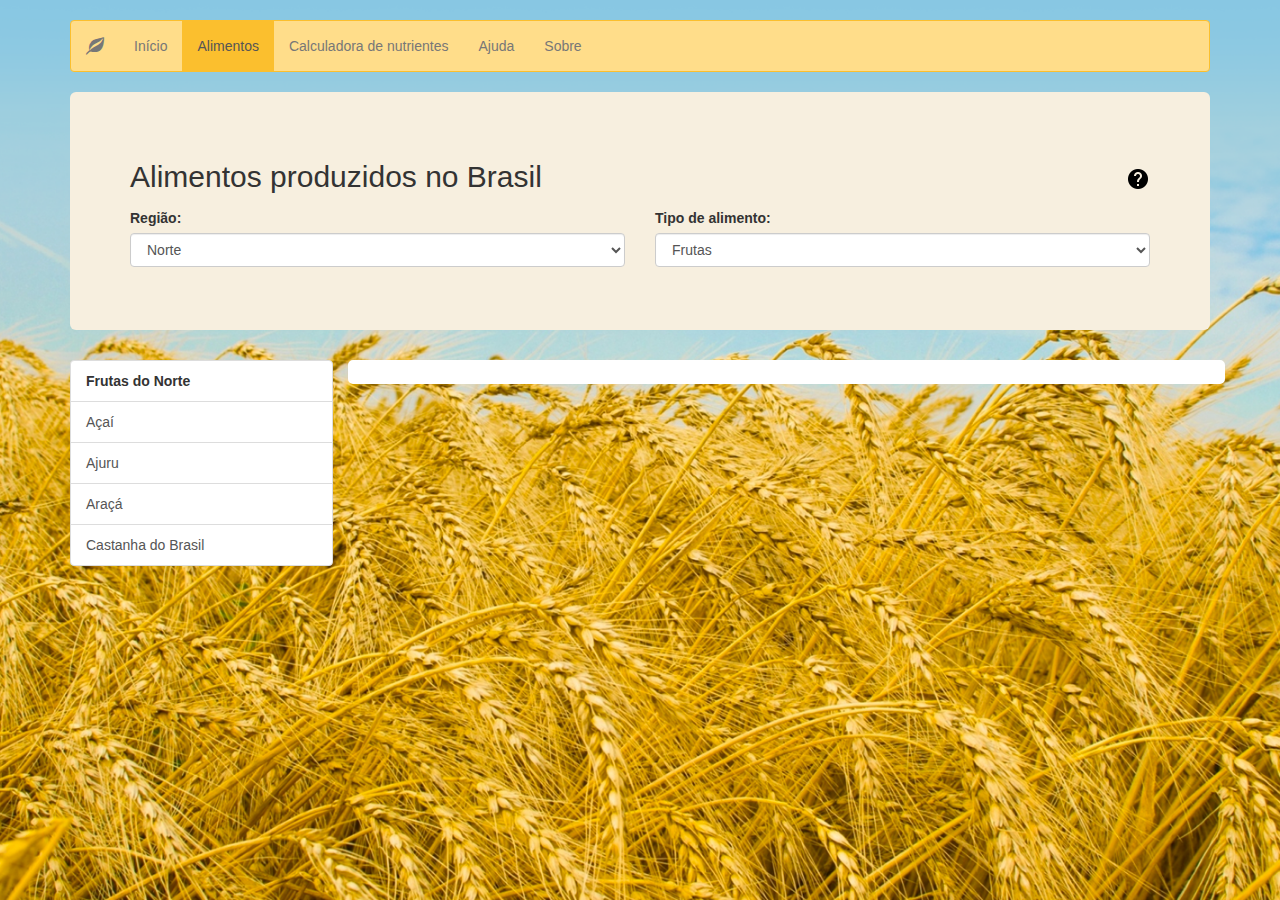
==== commit 6088dba3: "Sobre" ====
--- a/alimentos.html
+++ b/alimentos.html
@@ -36,13 +36,14 @@
                 <li><a href="index.html">Início</a></li>
                 <li class="active"><a href="alimentos.html">Alimentos</a></li>
                 <li><a class="active" href="calculadora.html">Calculadora de nutrientes</a></li>
-				<li><a  href="#" data-toggle="modal" data-target="#myModal">Ajuda</a></li>
+                <li><a  href="#" data-toggle="modal" data-target="#myModal">Ajuda</a></li>
+                <li><a href="sobre.html">Sobre</a></li>
               </ul>
             </div>
           </div>
         </nav>
         <div class="jumbotron">
-        <h2>Alimentos produzidos no Brasil <a href="#" data-toggle="tooltip" data-placement="left" title="Primeiro selecione a Região desejada e em seguida o Tipo de Alimento para exibição." id="helpIcon"><img src="images/help.png"></a></h2>
+          <h2>Alimentos produzidos no Brasil <a href="#" data-toggle="tooltip" data-placement="left" title="Primeiro selecione a Região desejada e em seguida o Tipo de Alimento para exibição." id="helpIcon"><img src="images/help.png"></a></h2>
           <p></p>
           <div class="row">
             <div class="col-md-6">
@@ -166,42 +167,42 @@
       </div>
 
     </div>
-	<!-- Modal -->
-<div id="myModal" class="modal fade" role="dialog">
-  <div class="modal-dialog">
-
-    <!-- Modal content-->
-    <div class="modal-content">
-      <div class="modal-header">
-        <button type="button" class="close" data-dismiss="modal">&times;</button>
-        <h4 class="modal-title">Ajuda</h4>
-      </div>
-      <div class="modal-body">
-        <p>Algum texto explicando o contexto da pagina.</p>
-      </div>
-      <div class="modal-footer">
-        <button type="button" class="btn btn-default" data-dismiss="modal">Fechar</button>
+    <!-- Modal -->
+    <div id="myModal" class="modal fade" role="dialog">
+      <div class="modal-dialog">
+
+        <!-- Modal content-->
+        <div class="modal-content">
+          <div class="modal-header">
+            <button type="button" class="close" data-dismiss="modal">&times;</button>
+            <h4 class="modal-title">Ajuda</h4>
+          </div>
+          <div class="modal-body">
+            <p>Algum texto explicando o contexto da pagina.</p>
+          </div>
+          <div class="modal-footer">
+            <button type="button" class="btn btn-default" data-dismiss="modal">Fechar</button>
+          </div>
+        </div>
+
       </div>
     </div>
 
-  </div>
-</div>
-
-
-      <!-- jQuery (necessary for Bootstrap's JavaScript plugins) -->
-      <script src="js/jquery.min.js"></script>
-      <!-- Include all compiled plugins (below), or include individual files as needed -->
-      <script src="js/bootstrap.min.js"></script>
-      <!-- informações dos alimentos -->
-      <script src="js/alimentos.js"></script>
-      <!-- Custom -->
-      <script src="js/main.js"></script>
-      <script>
-        $(document).ready(function(){
-          $('[data-toggle="tooltip"]').tooltip(); 
-        });
-      </script>
-
-    </body>
-    </html>
-
+
+    <!-- jQuery (necessary for Bootstrap's JavaScript plugins) -->
+    <script src="js/jquery.min.js"></script>
+    <!-- Include all compiled plugins (below), or include individual files as needed -->
+    <script src="js/bootstrap.min.js"></script>
+    <!-- informações dos alimentos -->
+    <script src="js/alimentos.js"></script>
+    <!-- Custom -->
+    <script src="js/main.js"></script>
+    <script>
+      $(document).ready(function(){
+        $('[data-toggle="tooltip"]').tooltip(); 
+      });
+    </script>
+
+  </body>
+  </html>
+
--- a/css/theme.css
+++ b/css/theme.css
@@ -54,4 +54,8 @@
 .tooltip{
   font-size: 15px !important;
   background: #000 !important;
+}
+
+a:hover{
+  text-decoration: none;
 }